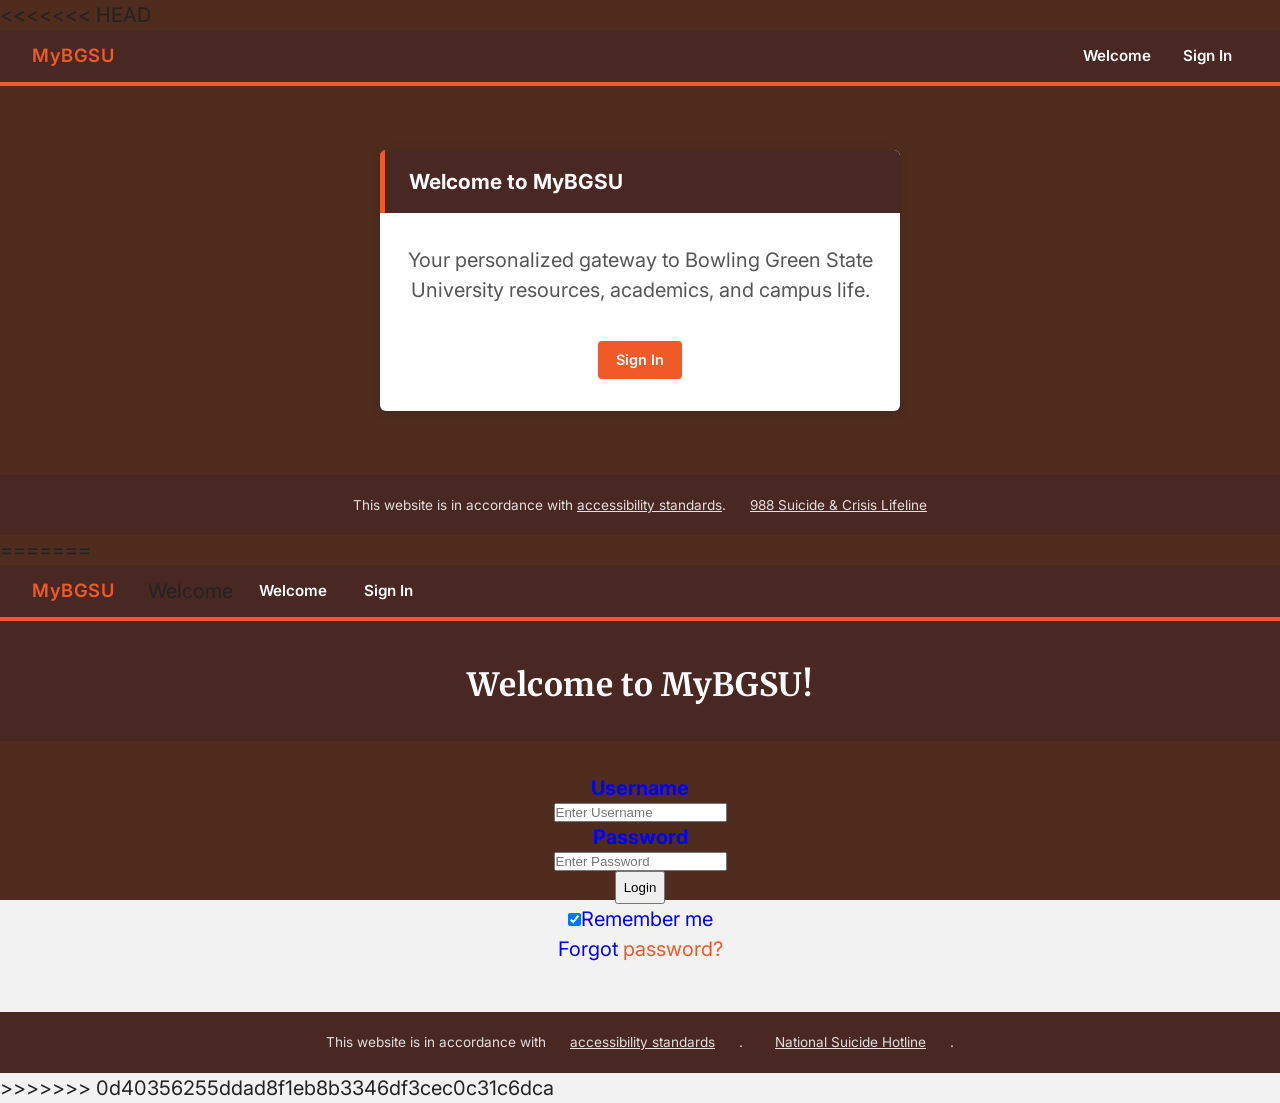
==== index.html @ 00a9b179 "Merge branch 'main' of https://github.com/NyomiNB/FalconHacks" ====
<!DOCTYPE html>
<html lang="en">
<head>
  <meta charset="utf-8">
<<<<<<< HEAD
  <meta name="viewport" content="width=device-width, initial-scale=1">
  <title>MyBGSU</title>
  <link href="style.css" rel="stylesheet" type="text/css" />
</head>
<body>

  <nav>
    <a href="index.html">MyBGSU</a>
    <span class="nav-spacer"></span>
    <a href="index.html">Welcome</a>
    <a href="https://login.bgsu.edu/">Sign In</a>
  </nav>

  <main>
    <div class="welcome-box">
      <div class="card-header">Welcome to MyBGSU</div>
      <div class="card-body">
        <p>Your personalized gateway to Bowling Green State University resources, academics, and campus life.</p>
        <a class="btn" href="https://login.bgsu.edu/">Sign In</a>
      </div>
    </div>
  </main>

  <footer>
    <span>This website is in accordance with <a href="mailto:access@bgsu.edu">accessibility standards</a>.</span>
    <span><a href="tel:988">988 Suicide &amp; Crisis Lifeline</a></span>
  </footer>

</body>
</html>
=======
  <meta name="viewport" content="width=device-width">
  <title>BGSU</title>
  <link href="CSS/universal.css" rel="stylesheet" type="text/css" />
  <link rel="preconnect" href="https://fonts.googleapis.com">
<link rel="preconnect" href="https://fonts.gstatic.com" crossorigin>
<link href="https://fonts.googleapis.com/css2?family=Merriweather:ital,opsz,wght@0,18..144,300..900;1,18..144,300..900&display=swap" rel="stylesheet">
</head>
  <body>
    <nav> <a href="index.html">MyBGSU</a> &nbsp; Welcome &nbsp; <a href="index.html">Welcome</a> &nbsp; <a href="https://login.bgsu.edu/">Sign In</a></nav>
    <header><h1 class ="center"> Welcome to MyBGSU! </h1></header>
    <main>

     </main>
  </body> 
 
  <form action="action_page.php" method="post">

  <div class="center">
    <b>Username</b>
    </div>
      <div class="center">

  <!--- <p> <label for="uname"><b>Username</b></label></p>-->
    <input type="text" placeholder="Enter Username" name="uname" required>
 <p></p>

  </div>
    <div class="center">
  <b>Password</b> 
    </div>

    <div class="center">
 
     <input type="password" placeholder="Enter Password" name="psw" required></p>
    </div>
       <div class="center">

    <button type="submit">Login</button>
 
   </div>
   <div class="center">

      <input type="checkbox" checked="checked" name="remember"> Remember me
    </label>
    </div>
  </div>

  <div class="center">
  <!--<button type="button" class="cancelbtn">Cancel</button>-->
    <span class="psw">Forgot <a href="#">password?</a></span>
  </div>
</form>
 <footer> 
This website is in accordance with <a href="mailto:access@bgsu.edu"> accessibility standards</a>.
<!--TODO: Add contrast toggle button--> 
 &nbsp <a href="mailto:access@bgsu.edu"> National Suicide Hotline</a>. 
<!--TODO: add javascript feature to check if user signed in = showLinks == true--> 
</footer> 
</html>
>>>>>>> 0d40356255ddad8f1eb8b3346df3cec0c31c6dca
---- style.css ----
/* =============================================
   BGSU-Themed Stylesheet — MyBGSU Portal
   Colors: Orange #F05A28 | Brown #492722
   ============================================= */

@import url('https://fonts.googleapis.com/css2?family=Open+Sans:wght@400;600;700&display=swap');

:root {
  --orange: #F05A28;
  --orange-dark: #C94420;
  --brown: #492722;
  --brown-light: #7A4E45;
  --bg: #F2F2F2;
  --white: #FFFFFF;
  --text: #222222;
  --border: #DDDDDD;
}

*, *::before, *::after {
  box-sizing: border-box;
  margin: 0;
  padding: 0;
}

html, body {
  height: 100%;
  font-family: 'Open Sans', Arial, sans-serif;
  background-color: var(--bg);
  color: var(--text);
  font-size: 16px;
  line-height: 1.5;
}

/* ── Navigation ──────────────────────────────── */
nav {
  background-color: var(--brown);
  padding: 0 2rem;
  display: flex;
  align-items: center;
  gap: 0;
  height: 56px;
  border-bottom: 4px solid var(--orange);
}

nav a {
  color: var(--white);
  text-decoration: none;
  font-weight: 600;
  font-size: 0.95rem;
  padding: 0 1rem;
  height: 100%;
  display: flex;
  align-items: center;
  transition: background-color 0.2s, color 0.2s;
}

nav a:first-child {
  font-size: 1.15rem;
  color: var(--orange);
  letter-spacing: 0.03em;
  padding-left: 0;
  margin-right: 0.5rem;
}

nav a:hover {
  background-color: var(--orange);
  color: var(--white);
}

nav .nav-spacer {
  flex: 1;
}

/* ── Page Header ─────────────────────────────── */
header {
  background-color: var(--brown);
  color: var(--white);
  padding: 2.5rem 2rem 2rem;
  text-align: center;
}

header h1 {
  font-size: 2rem;
  font-weight: 700;
  letter-spacing: 0.02em;
}

header p {
  margin-top: 0.5rem;
  opacity: 0.85;
  font-size: 1rem;
}

/* ── Main content wrapper ────────────────────── */
main {
  max-width: 1100px;
  margin: 2rem auto;
  padding: 0 1.5rem;
}

/* ── Card styles ─────────────────────────────── */
.card {
  background: var(--white);
  border-radius: 6px;
  box-shadow: 0 2px 8px rgba(0,0,0,0.10);
  overflow: hidden;
  display: flex;
  flex-direction: column;
}

.card-header {
  background-color: var(--brown);
  color: var(--white);
  padding: 0.85rem 1.25rem;
  font-size: 1.1rem;
  font-weight: 700;
  border-left: 5px solid var(--orange);
}

.card-body {
  padding: 1.25rem;
  flex: 1;
}

.card-body ul {
  padding-left: 1.25rem;
  margin: 0.5rem 0;
}

.card-body ul li {
  margin-bottom: 0.3rem;
}

.card-body p {
  margin-bottom: 0.6rem;
}

/* ── Links ───────────────────────────────────── */
a {
  color: var(--orange);
  text-decoration: none;
}

a:hover {
  color: var(--orange-dark);
  text-decoration: underline;
}

/* ── Button-style links ──────────────────────── */
.btn {
  display: inline-block;
  background-color: var(--orange);
  color: var(--white) !important;
  padding: 0.5rem 1.1rem;
  border-radius: 4px;
  font-weight: 600;
  font-size: 0.9rem;
  margin-top: 0.75rem;
  text-decoration: none !important;
  transition: background-color 0.2s;
}

.btn:hover {
  background-color: var(--orange-dark);
}

/* ── Card link list (Student Center) ─────────── */
.link-list {
  list-style: none;
  padding: 0;
  margin: 0;
}

.link-list li {
  border-bottom: 1px solid var(--border);
}

.link-list li:last-child {
  border-bottom: none;
}

.link-list li a {
  display: block;
  padding: 0.6rem 0.25rem;
  font-size: 0.95rem;
  font-weight: 600;
}

.link-list li a::before {
  content: '›  ';
  color: var(--orange);
}

/* ── Footer ──────────────────────────────────── */
footer {
  background-color: var(--brown);
  color: rgba(255,255,255,0.85);
  text-align: center;
  padding: 1.25rem 2rem;
  margin-top: 3rem;
  font-size: 0.85rem;
  display: flex;
  flex-wrap: wrap;
  justify-content: center;
  gap: 0.5rem 1.5rem;
}

footer a {
  color: rgba(255,255,255,0.85);
  text-decoration: underline;
}

footer a:hover {
  color: var(--orange);
}

/* ── Welcome / login page ────────────────────── */
.welcome-box {
  max-width: 520px;
  margin: 4rem auto;
  background: var(--white);
  border-radius: 6px;
  box-shadow: 0 2px 12px rgba(0,0,0,0.12);
  overflow: hidden;
}

.welcome-box .card-header {
  font-size: 1.3rem;
  padding: 1rem 1.5rem;
}

.welcome-box .card-body {
  padding: 2rem 1.5rem;
  text-align: center;
}

.welcome-box p {
  color: #555;
  margin-bottom: 1.5rem;
}
---- CSS/universal.css ----
html {
  height: 100%;
  width: 100%;
  font: fontREG
}

.center {
      display: flex;
  justify-content: center;
  align-items: center;

}
h1{
font-family: merriweather;
}
form{
  color: blue;
}
@font-face {
  font-family: merriweather;
  src: url(../fonts/Merriweather-VariableFont_opsz,wdth,wght.ttf)
}
  @font-face{
  font-family: Inter;
  src: url(../fonts/Inter-VariableFont_opsz,wght.ttf)
}
body {
   font-family: Inter;
  font-size: 20px;
  background-color: #4F2C1D;
}
button{
  padding: 7px;
  border-radius: .25;
}
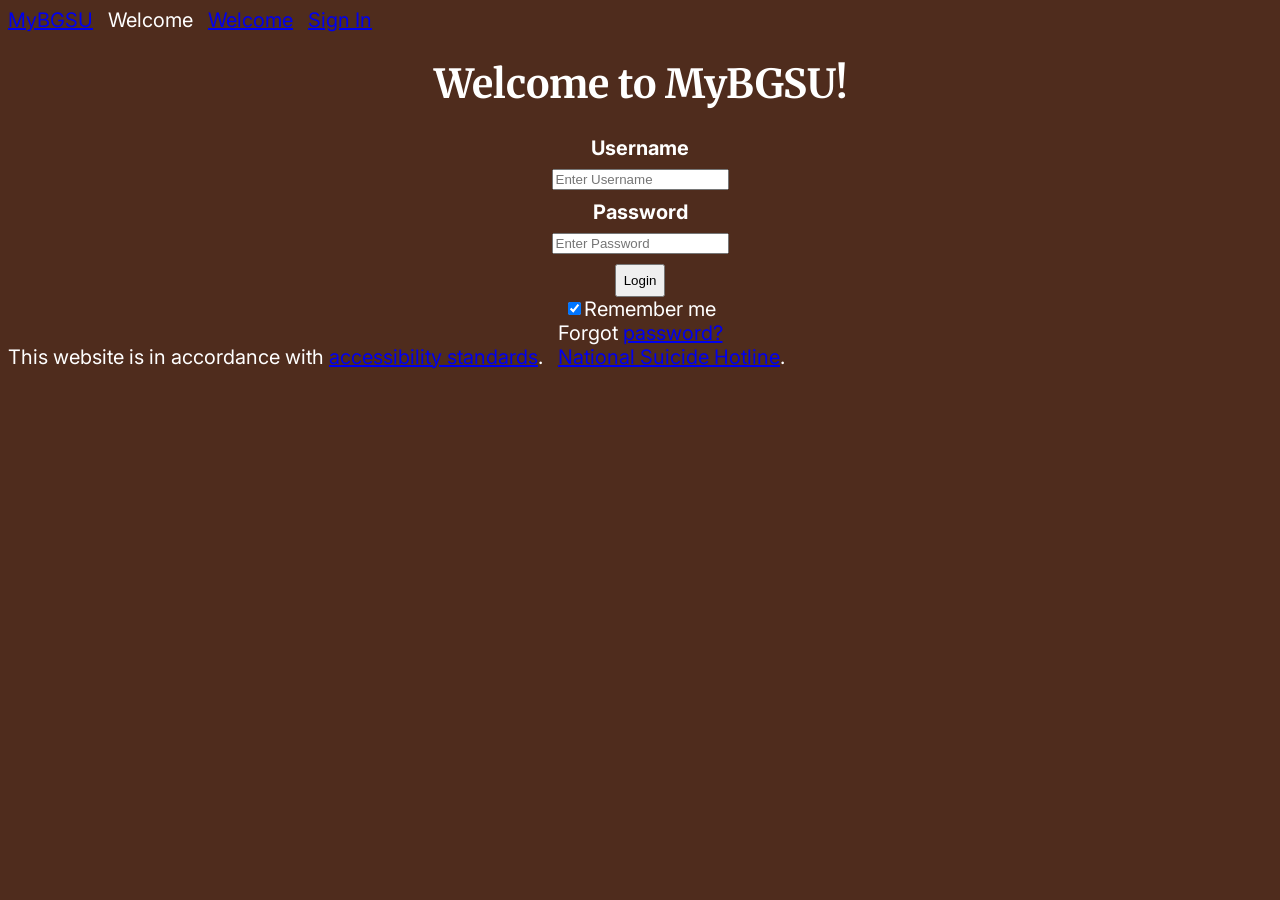
==== commit dc5f7203: "s" ====
--- a/index.html
+++ b/index.html
@@ -1,39 +1,8 @@
 <!DOCTYPE html>
-<html lang="en">
+<html>
+
 <head>
   <meta charset="utf-8">
-<<<<<<< HEAD
-  <meta name="viewport" content="width=device-width, initial-scale=1">
-  <title>MyBGSU</title>
-  <link href="style.css" rel="stylesheet" type="text/css" />
-</head>
-<body>
-
-  <nav>
-    <a href="index.html">MyBGSU</a>
-    <span class="nav-spacer"></span>
-    <a href="index.html">Welcome</a>
-    <a href="https://login.bgsu.edu/">Sign In</a>
-  </nav>
-
-  <main>
-    <div class="welcome-box">
-      <div class="card-header">Welcome to MyBGSU</div>
-      <div class="card-body">
-        <p>Your personalized gateway to Bowling Green State University resources, academics, and campus life.</p>
-        <a class="btn" href="https://login.bgsu.edu/">Sign In</a>
-      </div>
-    </div>
-  </main>
-
-  <footer>
-    <span>This website is in accordance with <a href="mailto:access@bgsu.edu">accessibility standards</a>.</span>
-    <span><a href="tel:988">988 Suicide &amp; Crisis Lifeline</a></span>
-  </footer>
-
-</body>
-</html>
-=======
   <meta name="viewport" content="width=device-width">
   <title>BGSU</title>
   <link href="CSS/universal.css" rel="stylesheet" type="text/css" />
@@ -49,7 +18,7 @@
      </main>
   </body> 
  
-  <form action="action_page.php" method="post">
+  <form action="home.html" method="post">
 
   <div class="center">
     <b>Username</b>
@@ -92,5 +61,4 @@
  &nbsp <a href="mailto:access@bgsu.edu"> National Suicide Hotline</a>. 
 <!--TODO: add javascript feature to check if user signed in = showLinks == true--> 
 </footer> 
-</html>
->>>>>>> 0d40356255ddad8f1eb8b3346df3cec0c31c6dca
+</html>
--- a/CSS/universal.css
+++ b/CSS/universal.css
@@ -13,9 +13,7 @@
 h1{
 font-family: merriweather;
 }
-form{
-  color: blue;
-}
+ 
 @font-face {
   font-family: merriweather;
   src: url(../fonts/Merriweather-VariableFont_opsz,wdth,wght.ttf)
@@ -27,6 +25,7 @@
 body {
    font-family: Inter;
   font-size: 20px;
+  color: white;
   background-color: #4F2C1D;
 }
 button{
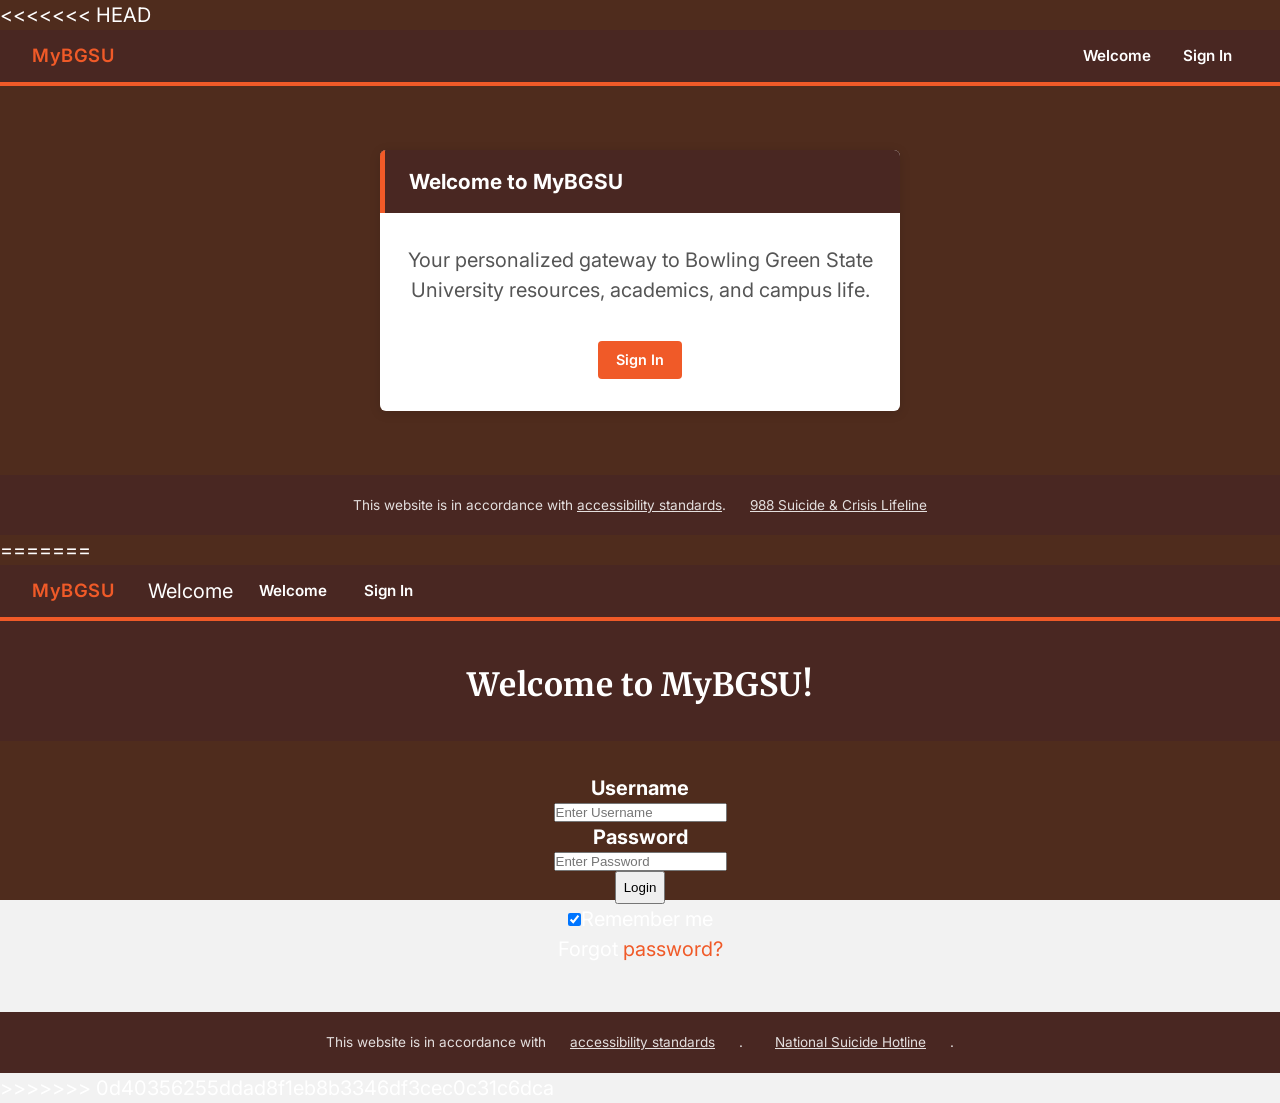
==== commit 056ffd22: "Merge branch 'main' of https://github.com/NyomiNB/FalconHacks" ====
--- a/index.html
+++ b/index.html
@@ -1,8 +1,39 @@
 <!DOCTYPE html>
-<html>
-
+<html lang="en">
 <head>
   <meta charset="utf-8">
+<<<<<<< HEAD
+  <meta name="viewport" content="width=device-width, initial-scale=1">
+  <title>MyBGSU</title>
+  <link href="style.css" rel="stylesheet" type="text/css" />
+</head>
+<body>
+
+  <nav>
+    <a href="index.html">MyBGSU</a>
+    <span class="nav-spacer"></span>
+    <a href="index.html">Welcome</a>
+    <a href="https://login.bgsu.edu/">Sign In</a>
+  </nav>
+
+  <main>
+    <div class="welcome-box">
+      <div class="card-header">Welcome to MyBGSU</div>
+      <div class="card-body">
+        <p>Your personalized gateway to Bowling Green State University resources, academics, and campus life.</p>
+        <a class="btn" href="https://login.bgsu.edu/">Sign In</a>
+      </div>
+    </div>
+  </main>
+
+  <footer>
+    <span>This website is in accordance with <a href="mailto:access@bgsu.edu">accessibility standards</a>.</span>
+    <span><a href="tel:988">988 Suicide &amp; Crisis Lifeline</a></span>
+  </footer>
+
+</body>
+</html>
+=======
   <meta name="viewport" content="width=device-width">
   <title>BGSU</title>
   <link href="CSS/universal.css" rel="stylesheet" type="text/css" />
@@ -61,4 +92,5 @@
  &nbsp <a href="mailto:access@bgsu.edu"> National Suicide Hotline</a>. 
 <!--TODO: add javascript feature to check if user signed in = showLinks == true--> 
 </footer> 
-</html>+</html>
+>>>>>>> 0d40356255ddad8f1eb8b3346df3cec0c31c6dca
--- a/style.css
+++ b/style.css
@@ -0,0 +1,240 @@
+/* =============================================
+   BGSU-Themed Stylesheet — MyBGSU Portal
+   Colors: Orange #F05A28 | Brown #492722
+   ============================================= */
+
+@import url('https://fonts.googleapis.com/css2?family=Open+Sans:wght@400;600;700&display=swap');
+
+:root {
+  --orange: #F05A28;
+  --orange-dark: #C94420;
+  --brown: #492722;
+  --brown-light: #7A4E45;
+  --bg: #F2F2F2;
+  --white: #FFFFFF;
+  --text: #222222;
+  --border: #DDDDDD;
+}
+
+*, *::before, *::after {
+  box-sizing: border-box;
+  margin: 0;
+  padding: 0;
+}
+
+html, body {
+  height: 100%;
+  font-family: 'Open Sans', Arial, sans-serif;
+  background-color: var(--bg);
+  color: var(--text);
+  font-size: 16px;
+  line-height: 1.5;
+}
+
+/* ── Navigation ──────────────────────────────── */
+nav {
+  background-color: var(--brown);
+  padding: 0 2rem;
+  display: flex;
+  align-items: center;
+  gap: 0;
+  height: 56px;
+  border-bottom: 4px solid var(--orange);
+}
+
+nav a {
+  color: var(--white);
+  text-decoration: none;
+  font-weight: 600;
+  font-size: 0.95rem;
+  padding: 0 1rem;
+  height: 100%;
+  display: flex;
+  align-items: center;
+  transition: background-color 0.2s, color 0.2s;
+}
+
+nav a:first-child {
+  font-size: 1.15rem;
+  color: var(--orange);
+  letter-spacing: 0.03em;
+  padding-left: 0;
+  margin-right: 0.5rem;
+}
+
+nav a:hover {
+  background-color: var(--orange);
+  color: var(--white);
+}
+
+nav .nav-spacer {
+  flex: 1;
+}
+
+/* ── Page Header ─────────────────────────────── */
+header {
+  background-color: var(--brown);
+  color: var(--white);
+  padding: 2.5rem 2rem 2rem;
+  text-align: center;
+}
+
+header h1 {
+  font-size: 2rem;
+  font-weight: 700;
+  letter-spacing: 0.02em;
+}
+
+header p {
+  margin-top: 0.5rem;
+  opacity: 0.85;
+  font-size: 1rem;
+}
+
+/* ── Main content wrapper ────────────────────── */
+main {
+  max-width: 1100px;
+  margin: 2rem auto;
+  padding: 0 1.5rem;
+}
+
+/* ── Card styles ─────────────────────────────── */
+.card {
+  background: var(--white);
+  border-radius: 6px;
+  box-shadow: 0 2px 8px rgba(0,0,0,0.10);
+  overflow: hidden;
+  display: flex;
+  flex-direction: column;
+}
+
+.card-header {
+  background-color: var(--brown);
+  color: var(--white);
+  padding: 0.85rem 1.25rem;
+  font-size: 1.1rem;
+  font-weight: 700;
+  border-left: 5px solid var(--orange);
+}
+
+.card-body {
+  padding: 1.25rem;
+  flex: 1;
+}
+
+.card-body ul {
+  padding-left: 1.25rem;
+  margin: 0.5rem 0;
+}
+
+.card-body ul li {
+  margin-bottom: 0.3rem;
+}
+
+.card-body p {
+  margin-bottom: 0.6rem;
+}
+
+/* ── Links ───────────────────────────────────── */
+a {
+  color: var(--orange);
+  text-decoration: none;
+}
+
+a:hover {
+  color: var(--orange-dark);
+  text-decoration: underline;
+}
+
+/* ── Button-style links ──────────────────────── */
+.btn {
+  display: inline-block;
+  background-color: var(--orange);
+  color: var(--white) !important;
+  padding: 0.5rem 1.1rem;
+  border-radius: 4px;
+  font-weight: 600;
+  font-size: 0.9rem;
+  margin-top: 0.75rem;
+  text-decoration: none !important;
+  transition: background-color 0.2s;
+}
+
+.btn:hover {
+  background-color: var(--orange-dark);
+}
+
+/* ── Card link list (Student Center) ─────────── */
+.link-list {
+  list-style: none;
+  padding: 0;
+  margin: 0;
+}
+
+.link-list li {
+  border-bottom: 1px solid var(--border);
+}
+
+.link-list li:last-child {
+  border-bottom: none;
+}
+
+.link-list li a {
+  display: block;
+  padding: 0.6rem 0.25rem;
+  font-size: 0.95rem;
+  font-weight: 600;
+}
+
+.link-list li a::before {
+  content: '›  ';
+  color: var(--orange);
+}
+
+/* ── Footer ──────────────────────────────────── */
+footer {
+  background-color: var(--brown);
+  color: rgba(255,255,255,0.85);
+  text-align: center;
+  padding: 1.25rem 2rem;
+  margin-top: 3rem;
+  font-size: 0.85rem;
+  display: flex;
+  flex-wrap: wrap;
+  justify-content: center;
+  gap: 0.5rem 1.5rem;
+}
+
+footer a {
+  color: rgba(255,255,255,0.85);
+  text-decoration: underline;
+}
+
+footer a:hover {
+  color: var(--orange);
+}
+
+/* ── Welcome / login page ────────────────────── */
+.welcome-box {
+  max-width: 520px;
+  margin: 4rem auto;
+  background: var(--white);
+  border-radius: 6px;
+  box-shadow: 0 2px 12px rgba(0,0,0,0.12);
+  overflow: hidden;
+}
+
+.welcome-box .card-header {
+  font-size: 1.3rem;
+  padding: 1rem 1.5rem;
+}
+
+.welcome-box .card-body {
+  padding: 2rem 1.5rem;
+  text-align: center;
+}
+
+.welcome-box p {
+  color: #555;
+  margin-bottom: 1.5rem;
+}
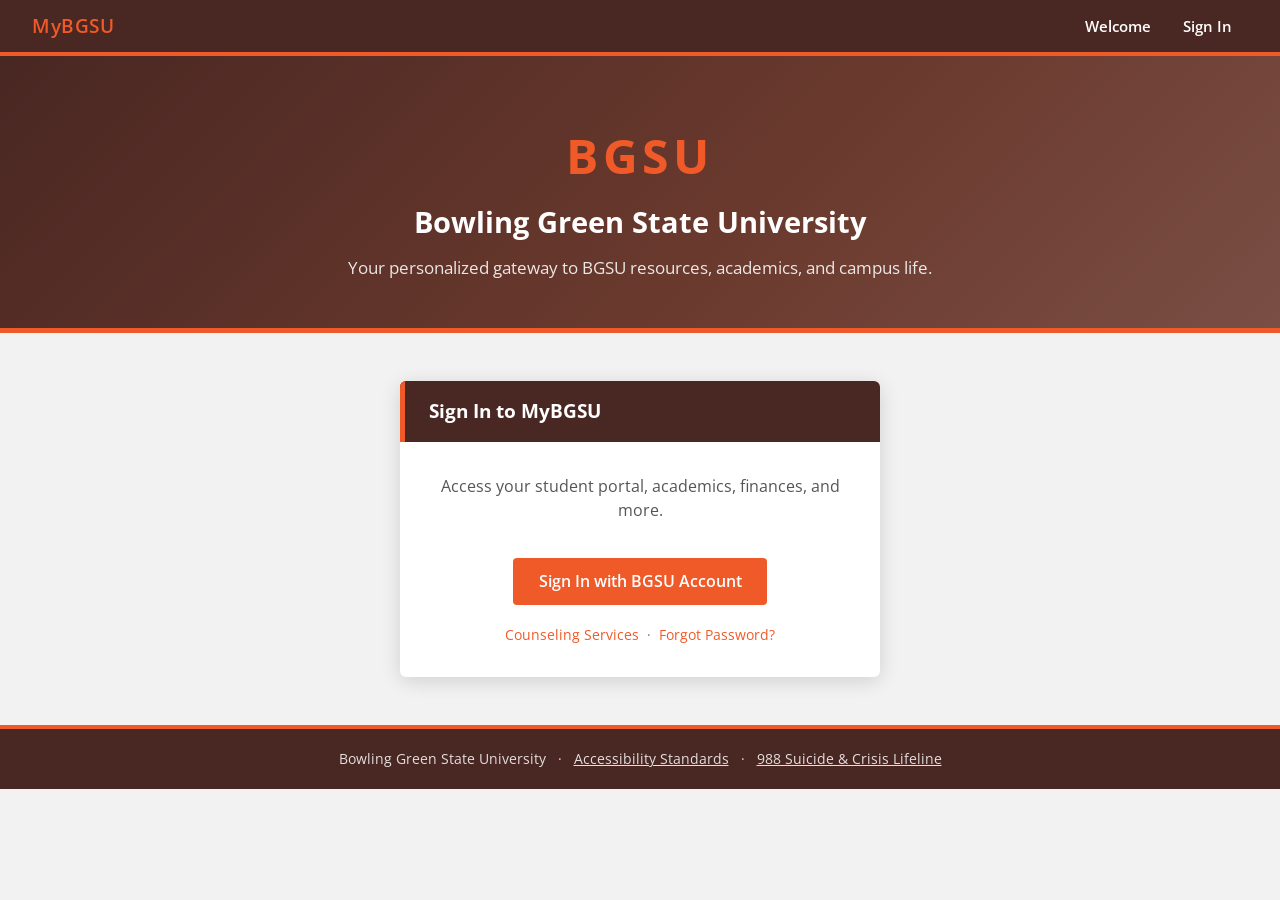
==== commit dff9a697: "claude changes" ====
--- a/index.html
+++ b/index.html
@@ -2,95 +2,51 @@
 <html lang="en">
 <head>
   <meta charset="utf-8">
-<<<<<<< HEAD
   <meta name="viewport" content="width=device-width, initial-scale=1">
-  <title>MyBGSU</title>
+  <title>MyBGSU — Sign In</title>
   <link href="style.css" rel="stylesheet" type="text/css" />
 </head>
 <body>
 
   <nav>
-    <a href="index.html">MyBGSU</a>
+    <a href="index.html" class="nav-brand">MyBGSU</a>
     <span class="nav-spacer"></span>
     <a href="index.html">Welcome</a>
     <a href="https://login.bgsu.edu/">Sign In</a>
   </nav>
 
+  <div class="hero">
+    <div class="hero-content">
+      <div class="hero-logo">BGSU</div>
+      <h1>Bowling Green State University</h1>
+      <p>Your personalized gateway to BGSU resources, academics, and campus life.</p>
+    </div>
+  </div>
+
   <main>
     <div class="welcome-box">
-      <div class="card-header">Welcome to MyBGSU</div>
+      <div class="card-header">Sign In to MyBGSU</div>
       <div class="card-body">
-        <p>Your personalized gateway to Bowling Green State University resources, academics, and campus life.</p>
-        <a class="btn" href="https://login.bgsu.edu/">Sign In</a>
+        <p>Access your student portal, academics, finances, and more.</p>
+        <a class="btn btn-lg" href="home.html">Sign In with BGSU Account</a>
+        <div class="welcome-links">
+          <a href="https://caps.bgsu.edu/">Counseling Services</a>
+          <span>·</span>
+          <a href="https://www.bgsu.edu/its/accounts-and-passwords.html">Forgot Password?</a>
+        </div>
       </div>
     </div>
   </main>
 
   <footer>
-    <span>This website is in accordance with <a href="mailto:access@bgsu.edu">accessibility standards</a>.</span>
-    <span><a href="tel:988">988 Suicide &amp; Crisis Lifeline</a></span>
+    <div class="footer-inner">
+      <span>Bowling Green State University</span>
+      <span>·</span>
+      <span><a href="mailto:access@bgsu.edu">Accessibility Standards</a></span>
+      <span>·</span>
+      <span><a href="tel:988">988 Suicide &amp; Crisis Lifeline</a></span>
+    </div>
   </footer>
 
 </body>
 </html>
-=======
-  <meta name="viewport" content="width=device-width">
-  <title>BGSU</title>
-  <link href="CSS/universal.css" rel="stylesheet" type="text/css" />
-  <link rel="preconnect" href="https://fonts.googleapis.com">
-<link rel="preconnect" href="https://fonts.gstatic.com" crossorigin>
-<link href="https://fonts.googleapis.com/css2?family=Merriweather:ital,opsz,wght@0,18..144,300..900;1,18..144,300..900&display=swap" rel="stylesheet">
-</head>
-  <body>
-    <nav> <a href="index.html">MyBGSU</a> &nbsp; Welcome &nbsp; <a href="index.html">Welcome</a> &nbsp; <a href="https://login.bgsu.edu/">Sign In</a></nav>
-    <header><h1 class ="center"> Welcome to MyBGSU! </h1></header>
-    <main>
-
-     </main>
-  </body> 
- 
-  <form action="home.html" method="post">
-
-  <div class="center">
-    <b>Username</b>
-    </div>
-      <div class="center">
-
-  <!--- <p> <label for="uname"><b>Username</b></label></p>-->
-    <input type="text" placeholder="Enter Username" name="uname" required>
- <p></p>
-
-  </div>
-    <div class="center">
-  <b>Password</b> 
-    </div>
-
-    <div class="center">
- 
-     <input type="password" placeholder="Enter Password" name="psw" required></p>
-    </div>
-       <div class="center">
-
-    <button type="submit">Login</button>
- 
-   </div>
-   <div class="center">
-
-      <input type="checkbox" checked="checked" name="remember"> Remember me
-    </label>
-    </div>
-  </div>
-
-  <div class="center">
-  <!--<button type="button" class="cancelbtn">Cancel</button>-->
-    <span class="psw">Forgot <a href="#">password?</a></span>
-  </div>
-</form>
- <footer> 
-This website is in accordance with <a href="mailto:access@bgsu.edu"> accessibility standards</a>.
-<!--TODO: Add contrast toggle button--> 
- &nbsp <a href="mailto:access@bgsu.edu"> National Suicide Hotline</a>. 
-<!--TODO: add javascript feature to check if user signed in = showLinks == true--> 
-</footer> 
-</html>
->>>>>>> 0d40356255ddad8f1eb8b3346df3cec0c31c6dca
--- a/style.css
+++ b/style.css
@@ -89,6 +89,41 @@
   margin-top: 0.5rem;
   opacity: 0.85;
   font-size: 1rem;
+}
+
+/* ── Hero banner (index page) ────────────────── */
+.hero {
+  background: linear-gradient(135deg, var(--brown) 0%, #6b3a2e 60%, var(--brown-light) 100%);
+  color: var(--white);
+  text-align: center;
+  padding: 4rem 2rem 3rem;
+  border-bottom: 5px solid var(--orange);
+}
+
+.hero-logo {
+  font-size: 3rem;
+  font-weight: 700;
+  color: var(--orange);
+  letter-spacing: 0.1em;
+  margin-bottom: 0.5rem;
+}
+
+.hero-content h1 {
+  font-size: 1.8rem;
+  font-weight: 700;
+  margin-bottom: 0.75rem;
+}
+
+.hero-content p {
+  font-size: 1.05rem;
+  opacity: 0.88;
+}
+
+/* ── Card grid layout ────────────────────────── */
+.card-layout {
+  display: grid;
+  grid-template-columns: repeat(auto-fill, minmax(300px, 1fr));
+  gap: 1.5rem;
 }
 
 /* ── Main content wrapper ────────────────────── */
@@ -162,6 +197,12 @@
 
 .btn:hover {
   background-color: var(--orange-dark);
+  text-decoration: none !important;
+}
+
+.btn-lg {
+  font-size: 1rem;
+  padding: 0.7rem 1.6rem;
 }
 
 /* ── Card link list (Student Center) ─────────── */
@@ -199,10 +240,14 @@
   padding: 1.25rem 2rem;
   margin-top: 3rem;
   font-size: 0.85rem;
+  border-top: 4px solid var(--orange);
+}
+
+.footer-inner {
   display: flex;
   flex-wrap: wrap;
   justify-content: center;
-  gap: 0.5rem 1.5rem;
+  gap: 0.4rem 0.75rem;
 }
 
 footer a {
@@ -216,16 +261,16 @@
 
 /* ── Welcome / login page ────────────────────── */
 .welcome-box {
-  max-width: 520px;
-  margin: 4rem auto;
+  max-width: 480px;
+  margin: 3rem auto;
   background: var(--white);
   border-radius: 6px;
-  box-shadow: 0 2px 12px rgba(0,0,0,0.12);
+  box-shadow: 0 4px 20px rgba(0,0,0,0.14);
   overflow: hidden;
 }
 
 .welcome-box .card-header {
-  font-size: 1.3rem;
+  font-size: 1.2rem;
   padding: 1rem 1.5rem;
 }
 
@@ -238,3 +283,21 @@
   color: #555;
   margin-bottom: 1.5rem;
 }
+
+.welcome-links {
+  margin-top: 1.25rem;
+  font-size: 0.85rem;
+  color: #777;
+  display: flex;
+  justify-content: center;
+  gap: 0.5rem;
+}
+
+/* ── Nav brand ───────────────────────────────── */
+.nav-brand {
+  font-size: 1.2rem !important;
+  color: var(--orange) !important;
+  letter-spacing: 0.04em;
+  padding-left: 0 !important;
+  margin-right: 0.5rem;
+}
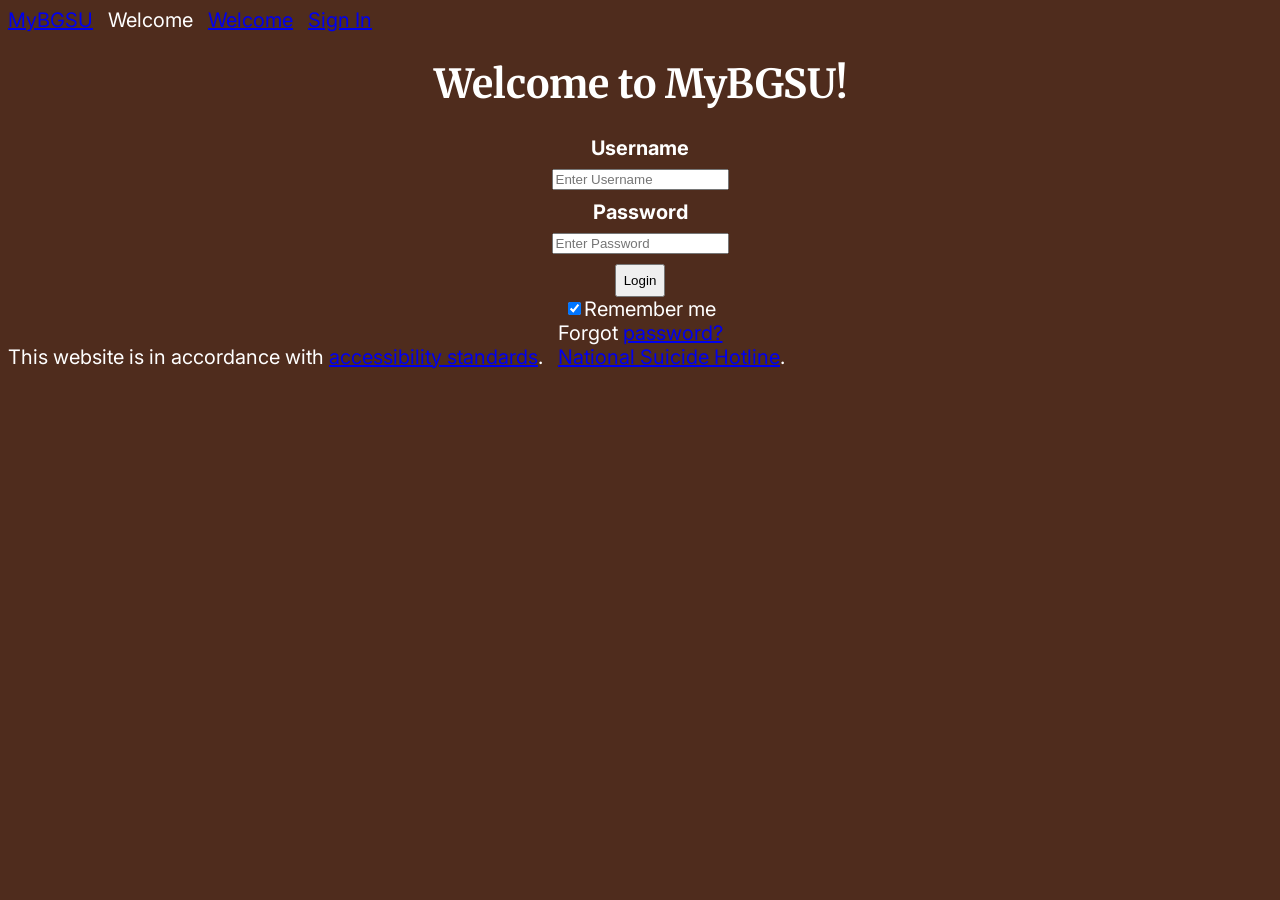
==== commit 24477370: "link chnages" ====
--- a/index.html
+++ b/index.html
@@ -2,51 +2,62 @@
 <html lang="en">
 <head>
   <meta charset="utf-8">
-  <meta name="viewport" content="width=device-width, initial-scale=1">
-  <title>MyBGSU — Sign In</title>
-  <link href="style.css" rel="stylesheet" type="text/css" />
+  <meta name="viewport" content="width=device-width">
+  <title>BGSU</title>
+  <link href="CSS/universal.css" rel="stylesheet" type="text/css" />
+  <link rel="preconnect" href="https://fonts.googleapis.com">
+<link rel="preconnect" href="https://fonts.gstatic.com" crossorigin>
+<link href="https://fonts.googleapis.com/css2?family=Merriweather:ital,opsz,wght@0,18..144,300..900;1,18..144,300..900&display=swap" rel="stylesheet">
 </head>
-<body>
+  <body>
+    <nav> <a href="index.html">MyBGSU</a> &nbsp; Welcome &nbsp; <a href="index.html">Welcome</a> &nbsp; <a href="https://login.bgsu.edu/">Sign In</a></nav>
+    <header><h1 class ="center"> Welcome to MyBGSU! </h1></header>
+    <main>
 
-  <nav>
-    <a href="index.html" class="nav-brand">MyBGSU</a>
-    <span class="nav-spacer"></span>
-    <a href="index.html">Welcome</a>
-    <a href="https://login.bgsu.edu/">Sign In</a>
-  </nav>
+     </main>
+  </body> 
+ 
+  <form action="home.html" method="post">
 
-  <div class="hero">
-    <div class="hero-content">
-      <div class="hero-logo">BGSU</div>
-      <h1>Bowling Green State University</h1>
-      <p>Your personalized gateway to BGSU resources, academics, and campus life.</p>
+  <div class="center">
+    <b>Username</b>
+    </div>
+      <div class="center">
+
+  <!--- <p> <label for="uname"><b>Username</b></label></p>-->
+    <input type="text" placeholder="Enter Username" name="uname" required>
+ <p></p>
+
+  </div>
+    <div class="center">
+  <b>Password</b> 
+    </div>
+
+    <div class="center">
+ 
+     <input type="password" placeholder="Enter Password" name="psw" required></p>
+    </div>
+       <div class="center">
+
+    <button type="submit">Login</button>
+ 
+   </div>
+   <div class="center">
+
+      <input type="checkbox" checked="checked" name="remember"> Remember me
+    </label>
     </div>
   </div>
 
-  <main>
-    <div class="welcome-box">
-      <div class="card-header">Sign In to MyBGSU</div>
-      <div class="card-body">
-        <p>Access your student portal, academics, finances, and more.</p>
-        <a class="btn btn-lg" href="home.html">Sign In with BGSU Account</a>
-        <div class="welcome-links">
-          <a href="https://caps.bgsu.edu/">Counseling Services</a>
-          <span>·</span>
-          <a href="https://www.bgsu.edu/its/accounts-and-passwords.html">Forgot Password?</a>
-        </div>
-      </div>
-    </div>
-  </main>
-
-  <footer>
-    <div class="footer-inner">
-      <span>Bowling Green State University</span>
-      <span>·</span>
-      <span><a href="mailto:access@bgsu.edu">Accessibility Standards</a></span>
-      <span>·</span>
-      <span><a href="tel:988">988 Suicide &amp; Crisis Lifeline</a></span>
-    </div>
-  </footer>
-
-</body>
+  <div class="center">
+  <!--<button type="button" class="cancelbtn">Cancel</button>-->
+    <span class="psw">Forgot <a href="#">password?</a></span>
+  </div>
+</form>
+ <footer> 
+This website is in accordance with <a href="mailto:access@bgsu.edu"> accessibility standards</a>.
+<!--TODO: Add contrast toggle button--> 
+ &nbsp <a href="mailto:access@bgsu.edu"> National Suicide Hotline</a>. 
+<!--TODO: add javascript feature to check if user signed in = showLinks == true--> 
+</footer> 
 </html>
--- a/CSS/universal.css
+++ b/CSS/universal.css
@@ -0,0 +1,34 @@
+html {
+  height: 100%;
+  width: 100%;
+  font: fontREG
+}
+
+.center {
+      display: flex;
+  justify-content: center;
+  align-items: center;
+
+}
+h1{
+font-family: merriweather;
+}
+ 
+@font-face {
+  font-family: merriweather;
+  src: url(../fonts/Merriweather-VariableFont_opsz,wdth,wght.ttf)
+}
+  @font-face{
+  font-family: Inter;
+  src: url(../fonts/Inter-VariableFont_opsz,wght.ttf)
+}
+body {
+   font-family: Inter;
+  font-size: 20px;
+  color: white;
+  background-color: #4F2C1D;
+}
+button{
+  padding: 7px;
+  border-radius: .25;
+}
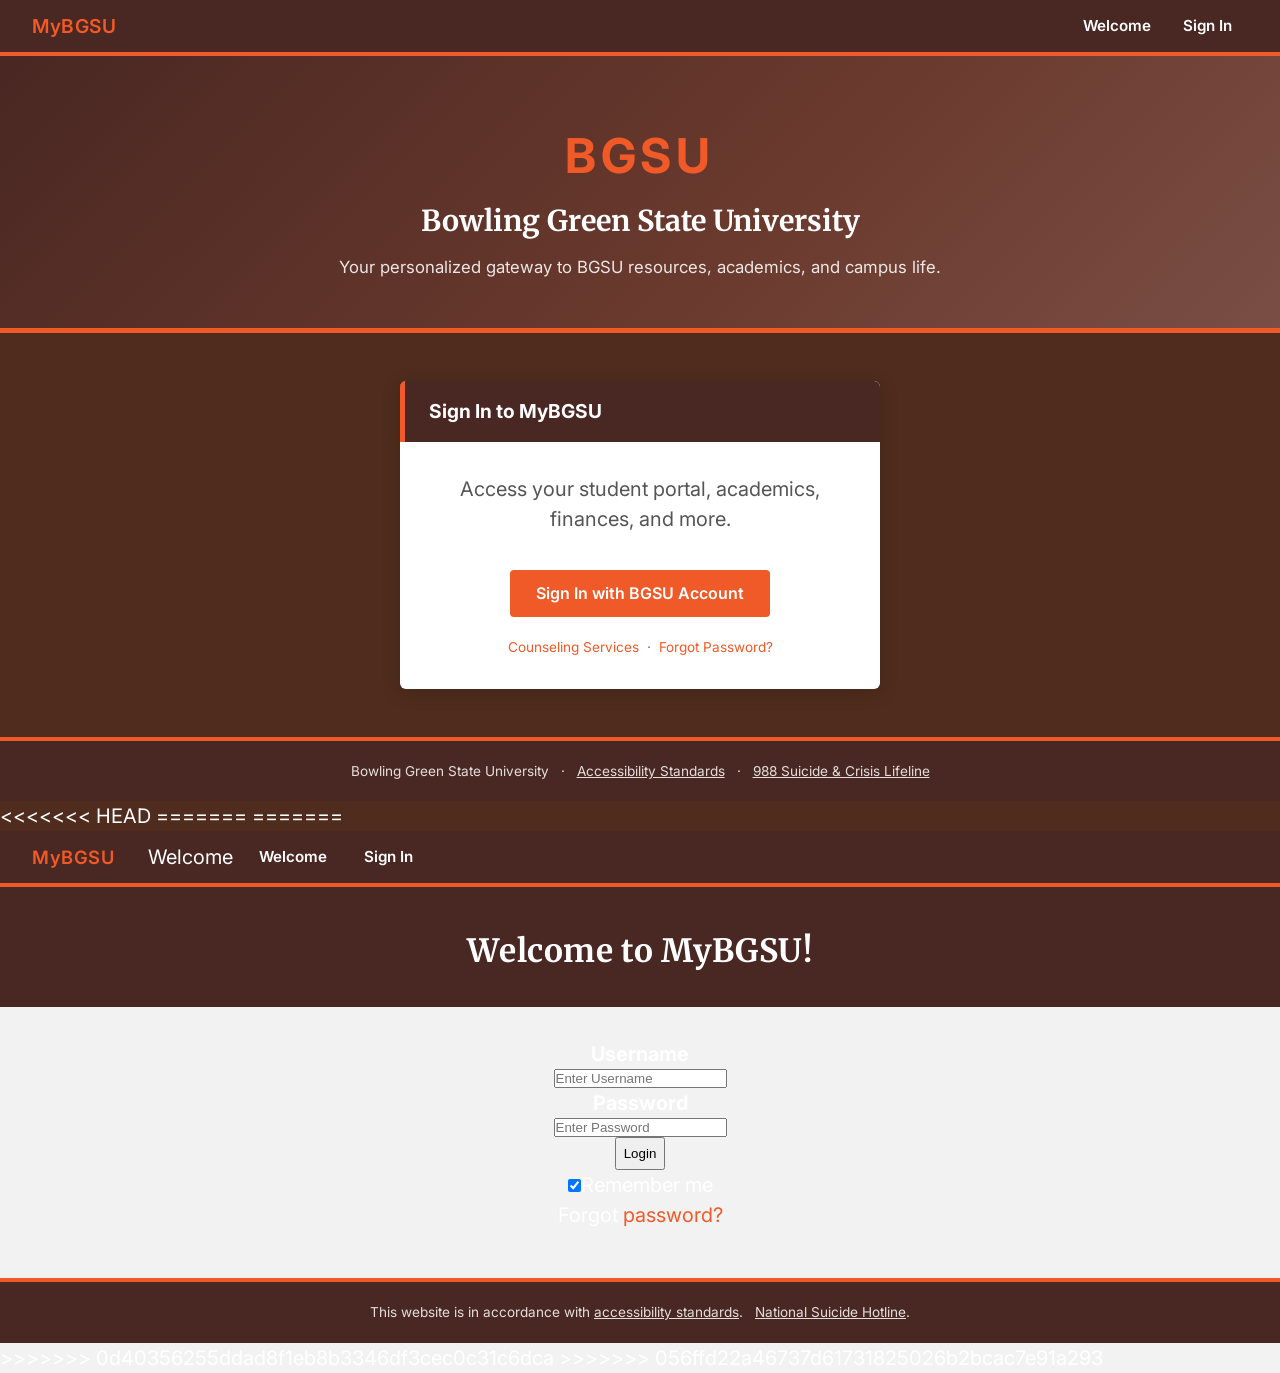
==== commit 86bf8cfb: "Merge branch 'main' of https://github.com/NyomiNB/FalconHacks" ====
--- a/index.html
+++ b/index.html
@@ -2,6 +2,57 @@
 <html lang="en">
 <head>
   <meta charset="utf-8">
+  <meta name="viewport" content="width=device-width, initial-scale=1">
+  <title>MyBGSU — Sign In</title>
+  <link href="style.css" rel="stylesheet" type="text/css" />
+</head>
+<body>
+
+  <nav>
+    <a href="index.html" class="nav-brand">MyBGSU</a>
+    <span class="nav-spacer"></span>
+    <a href="index.html">Welcome</a>
+    <a href="https://login.bgsu.edu/">Sign In</a>
+  </nav>
+
+  <div class="hero">
+    <div class="hero-content">
+      <div class="hero-logo">BGSU</div>
+      <h1>Bowling Green State University</h1>
+      <p>Your personalized gateway to BGSU resources, academics, and campus life.</p>
+    </div>
+  </div>
+
+  <main>
+    <div class="welcome-box">
+      <div class="card-header">Sign In to MyBGSU</div>
+      <div class="card-body">
+        <p>Access your student portal, academics, finances, and more.</p>
+        <a class="btn btn-lg" href="home.html">Sign In with BGSU Account</a>
+        <div class="welcome-links">
+          <a href="https://caps.bgsu.edu/">Counseling Services</a>
+          <span>·</span>
+          <a href="https://www.bgsu.edu/its/accounts-and-passwords.html">Forgot Password?</a>
+        </div>
+      </div>
+    </div>
+  </main>
+
+  <footer>
+    <div class="footer-inner">
+      <span>Bowling Green State University</span>
+      <span>·</span>
+      <span><a href="mailto:access@bgsu.edu">Accessibility Standards</a></span>
+      <span>·</span>
+      <span><a href="tel:988">988 Suicide &amp; Crisis Lifeline</a></span>
+    </div>
+  </footer>
+
+</body>
+</html>
+<<<<<<< HEAD
+=======
+=======
   <meta name="viewport" content="width=device-width">
   <title>BGSU</title>
   <link href="CSS/universal.css" rel="stylesheet" type="text/css" />
@@ -61,3 +112,5 @@
 <!--TODO: add javascript feature to check if user signed in = showLinks == true--> 
 </footer> 
 </html>
+>>>>>>> 0d40356255ddad8f1eb8b3346df3cec0c31c6dca
+>>>>>>> 056ffd22a46737d61731825026b2bcac7e91a293
--- a/style.css
+++ b/style.css
@@ -0,0 +1,303 @@
+/* =============================================
+   BGSU-Themed Stylesheet — MyBGSU Portal
+   Colors: Orange #F05A28 | Brown #492722
+   ============================================= */
+
+@import url('https://fonts.googleapis.com/css2?family=Open+Sans:wght@400;600;700&display=swap');
+
+:root {
+  --orange: #F05A28;
+  --orange-dark: #C94420;
+  --brown: #492722;
+  --brown-light: #7A4E45;
+  --bg: #F2F2F2;
+  --white: #FFFFFF;
+  --text: #222222;
+  --border: #DDDDDD;
+}
+
+*, *::before, *::after {
+  box-sizing: border-box;
+  margin: 0;
+  padding: 0;
+}
+
+html, body {
+  height: 100%;
+  font-family: 'Open Sans', Arial, sans-serif;
+  background-color: var(--bg);
+  color: var(--text);
+  font-size: 16px;
+  line-height: 1.5;
+}
+
+/* ── Navigation ──────────────────────────────── */
+nav {
+  background-color: var(--brown);
+  padding: 0 2rem;
+  display: flex;
+  align-items: center;
+  gap: 0;
+  height: 56px;
+  border-bottom: 4px solid var(--orange);
+}
+
+nav a {
+  color: var(--white);
+  text-decoration: none;
+  font-weight: 600;
+  font-size: 0.95rem;
+  padding: 0 1rem;
+  height: 100%;
+  display: flex;
+  align-items: center;
+  transition: background-color 0.2s, color 0.2s;
+}
+
+nav a:first-child {
+  font-size: 1.15rem;
+  color: var(--orange);
+  letter-spacing: 0.03em;
+  padding-left: 0;
+  margin-right: 0.5rem;
+}
+
+nav a:hover {
+  background-color: var(--orange);
+  color: var(--white);
+}
+
+nav .nav-spacer {
+  flex: 1;
+}
+
+/* ── Page Header ─────────────────────────────── */
+header {
+  background-color: var(--brown);
+  color: var(--white);
+  padding: 2.5rem 2rem 2rem;
+  text-align: center;
+}
+
+header h1 {
+  font-size: 2rem;
+  font-weight: 700;
+  letter-spacing: 0.02em;
+}
+
+header p {
+  margin-top: 0.5rem;
+  opacity: 0.85;
+  font-size: 1rem;
+}
+
+/* ── Hero banner (index page) ────────────────── */
+.hero {
+  background: linear-gradient(135deg, var(--brown) 0%, #6b3a2e 60%, var(--brown-light) 100%);
+  color: var(--white);
+  text-align: center;
+  padding: 4rem 2rem 3rem;
+  border-bottom: 5px solid var(--orange);
+}
+
+.hero-logo {
+  font-size: 3rem;
+  font-weight: 700;
+  color: var(--orange);
+  letter-spacing: 0.1em;
+  margin-bottom: 0.5rem;
+}
+
+.hero-content h1 {
+  font-size: 1.8rem;
+  font-weight: 700;
+  margin-bottom: 0.75rem;
+}
+
+.hero-content p {
+  font-size: 1.05rem;
+  opacity: 0.88;
+}
+
+/* ── Card grid layout ────────────────────────── */
+.card-layout {
+  display: grid;
+  grid-template-columns: repeat(auto-fill, minmax(300px, 1fr));
+  gap: 1.5rem;
+}
+
+/* ── Main content wrapper ────────────────────── */
+main {
+  max-width: 1100px;
+  margin: 2rem auto;
+  padding: 0 1.5rem;
+}
+
+/* ── Card styles ─────────────────────────────── */
+.card {
+  background: var(--white);
+  border-radius: 6px;
+  box-shadow: 0 2px 8px rgba(0,0,0,0.10);
+  overflow: hidden;
+  display: flex;
+  flex-direction: column;
+}
+
+.card-header {
+  background-color: var(--brown);
+  color: var(--white);
+  padding: 0.85rem 1.25rem;
+  font-size: 1.1rem;
+  font-weight: 700;
+  border-left: 5px solid var(--orange);
+}
+
+.card-body {
+  padding: 1.25rem;
+  flex: 1;
+}
+
+.card-body ul {
+  padding-left: 1.25rem;
+  margin: 0.5rem 0;
+}
+
+.card-body ul li {
+  margin-bottom: 0.3rem;
+}
+
+.card-body p {
+  margin-bottom: 0.6rem;
+}
+
+/* ── Links ───────────────────────────────────── */
+a {
+  color: var(--orange);
+  text-decoration: none;
+}
+
+a:hover {
+  color: var(--orange-dark);
+  text-decoration: underline;
+}
+
+/* ── Button-style links ──────────────────────── */
+.btn {
+  display: inline-block;
+  background-color: var(--orange);
+  color: var(--white) !important;
+  padding: 0.5rem 1.1rem;
+  border-radius: 4px;
+  font-weight: 600;
+  font-size: 0.9rem;
+  margin-top: 0.75rem;
+  text-decoration: none !important;
+  transition: background-color 0.2s;
+}
+
+.btn:hover {
+  background-color: var(--orange-dark);
+  text-decoration: none !important;
+}
+
+.btn-lg {
+  font-size: 1rem;
+  padding: 0.7rem 1.6rem;
+}
+
+/* ── Card link list (Student Center) ─────────── */
+.link-list {
+  list-style: none;
+  padding: 0;
+  margin: 0;
+}
+
+.link-list li {
+  border-bottom: 1px solid var(--border);
+}
+
+.link-list li:last-child {
+  border-bottom: none;
+}
+
+.link-list li a {
+  display: block;
+  padding: 0.6rem 0.25rem;
+  font-size: 0.95rem;
+  font-weight: 600;
+}
+
+.link-list li a::before {
+  content: '›  ';
+  color: var(--orange);
+}
+
+/* ── Footer ──────────────────────────────────── */
+footer {
+  background-color: var(--brown);
+  color: rgba(255,255,255,0.85);
+  text-align: center;
+  padding: 1.25rem 2rem;
+  margin-top: 3rem;
+  font-size: 0.85rem;
+  border-top: 4px solid var(--orange);
+}
+
+.footer-inner {
+  display: flex;
+  flex-wrap: wrap;
+  justify-content: center;
+  gap: 0.4rem 0.75rem;
+}
+
+footer a {
+  color: rgba(255,255,255,0.85);
+  text-decoration: underline;
+}
+
+footer a:hover {
+  color: var(--orange);
+}
+
+/* ── Welcome / login page ────────────────────── */
+.welcome-box {
+  max-width: 480px;
+  margin: 3rem auto;
+  background: var(--white);
+  border-radius: 6px;
+  box-shadow: 0 4px 20px rgba(0,0,0,0.14);
+  overflow: hidden;
+}
+
+.welcome-box .card-header {
+  font-size: 1.2rem;
+  padding: 1rem 1.5rem;
+}
+
+.welcome-box .card-body {
+  padding: 2rem 1.5rem;
+  text-align: center;
+}
+
+.welcome-box p {
+  color: #555;
+  margin-bottom: 1.5rem;
+}
+
+.welcome-links {
+  margin-top: 1.25rem;
+  font-size: 0.85rem;
+  color: #777;
+  display: flex;
+  justify-content: center;
+  gap: 0.5rem;
+}
+
+/* ── Nav brand ───────────────────────────────── */
+.nav-brand {
+  font-size: 1.2rem !important;
+  color: var(--orange) !important;
+  letter-spacing: 0.04em;
+  padding-left: 0 !important;
+  margin-right: 0.5rem;
+}
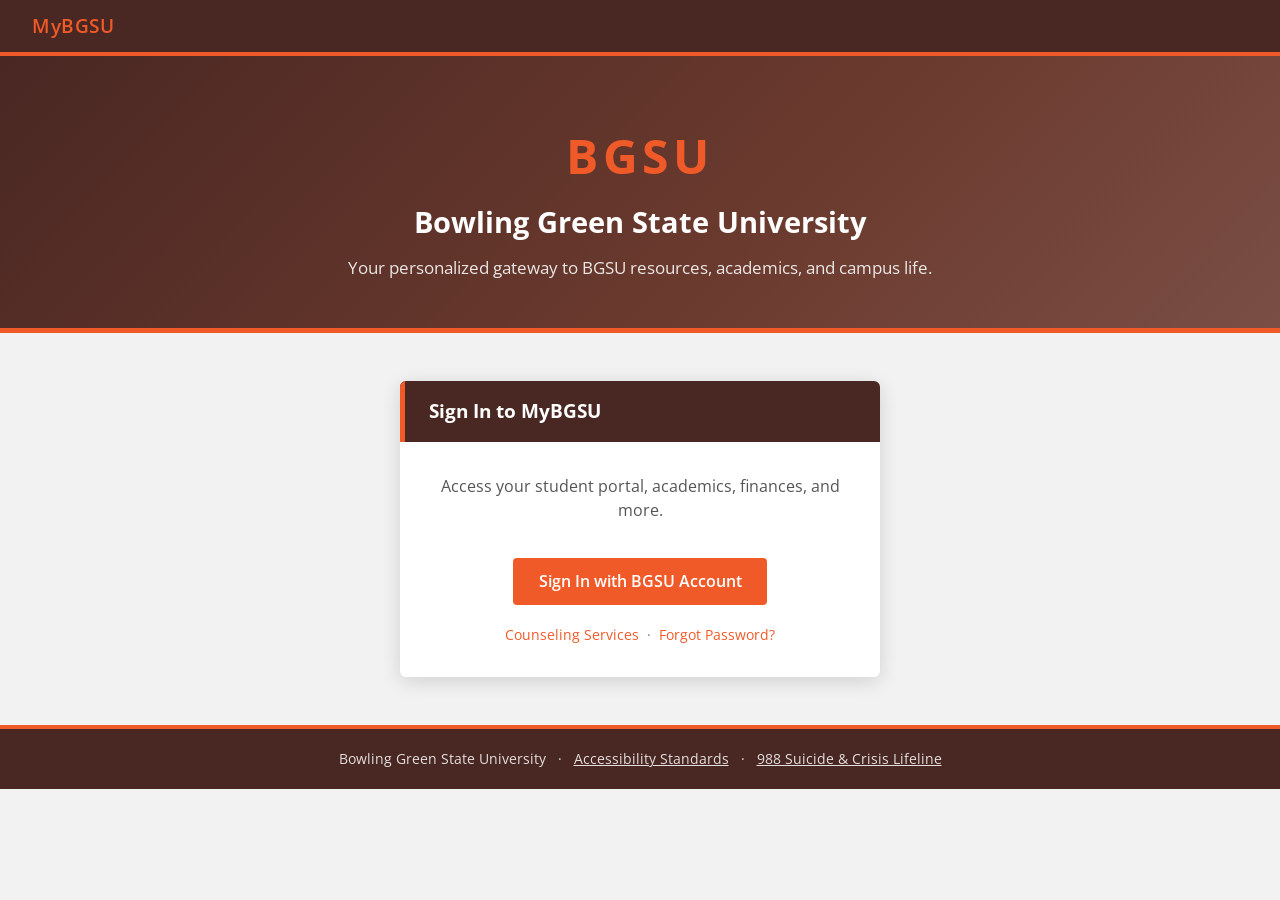
==== commit 0b0b4382: "sign in page changes" ====
--- a/index.html
+++ b/index.html
@@ -11,8 +11,6 @@
   <nav>
     <a href="index.html" class="nav-brand">MyBGSU</a>
     <span class="nav-spacer"></span>
-    <a href="index.html">Welcome</a>
-    <a href="https://login.bgsu.edu/">Sign In</a>
   </nav>
 
   <div class="hero">
@@ -50,67 +48,3 @@
 
 </body>
 </html>
-<<<<<<< HEAD
-=======
-=======
-  <meta name="viewport" content="width=device-width">
-  <title>BGSU</title>
-  <link href="CSS/universal.css" rel="stylesheet" type="text/css" />
-  <link rel="preconnect" href="https://fonts.googleapis.com">
-<link rel="preconnect" href="https://fonts.gstatic.com" crossorigin>
-<link href="https://fonts.googleapis.com/css2?family=Merriweather:ital,opsz,wght@0,18..144,300..900;1,18..144,300..900&display=swap" rel="stylesheet">
-</head>
-  <body>
-    <nav> <a href="index.html">MyBGSU</a> &nbsp; Welcome &nbsp; <a href="index.html">Welcome</a> &nbsp; <a href="https://login.bgsu.edu/">Sign In</a></nav>
-    <header><h1 class ="center"> Welcome to MyBGSU! </h1></header>
-    <main>
-
-     </main>
-  </body> 
- 
-  <form action="home.html" method="post">
-
-  <div class="center">
-    <b>Username</b>
-    </div>
-      <div class="center">
-
-  <!--- <p> <label for="uname"><b>Username</b></label></p>-->
-    <input type="text" placeholder="Enter Username" name="uname" required>
- <p></p>
-
-  </div>
-    <div class="center">
-  <b>Password</b> 
-    </div>
-
-    <div class="center">
- 
-     <input type="password" placeholder="Enter Password" name="psw" required></p>
-    </div>
-       <div class="center">
-
-    <button type="submit">Login</button>
- 
-   </div>
-   <div class="center">
-
-      <input type="checkbox" checked="checked" name="remember"> Remember me
-    </label>
-    </div>
-  </div>
-
-  <div class="center">
-  <!--<button type="button" class="cancelbtn">Cancel</button>-->
-    <span class="psw">Forgot <a href="#">password?</a></span>
-  </div>
-</form>
- <footer> 
-This website is in accordance with <a href="mailto:access@bgsu.edu"> accessibility standards</a>.
-<!--TODO: Add contrast toggle button--> 
- &nbsp <a href="mailto:access@bgsu.edu"> National Suicide Hotline</a>. 
-<!--TODO: add javascript feature to check if user signed in = showLinks == true--> 
-</footer> 
-</html>
->>>>>>> 0d40356255ddad8f1eb8b3346df3cec0c31c6dca
->>>>>>> 056ffd22a46737d61731825026b2bcac7e91a293
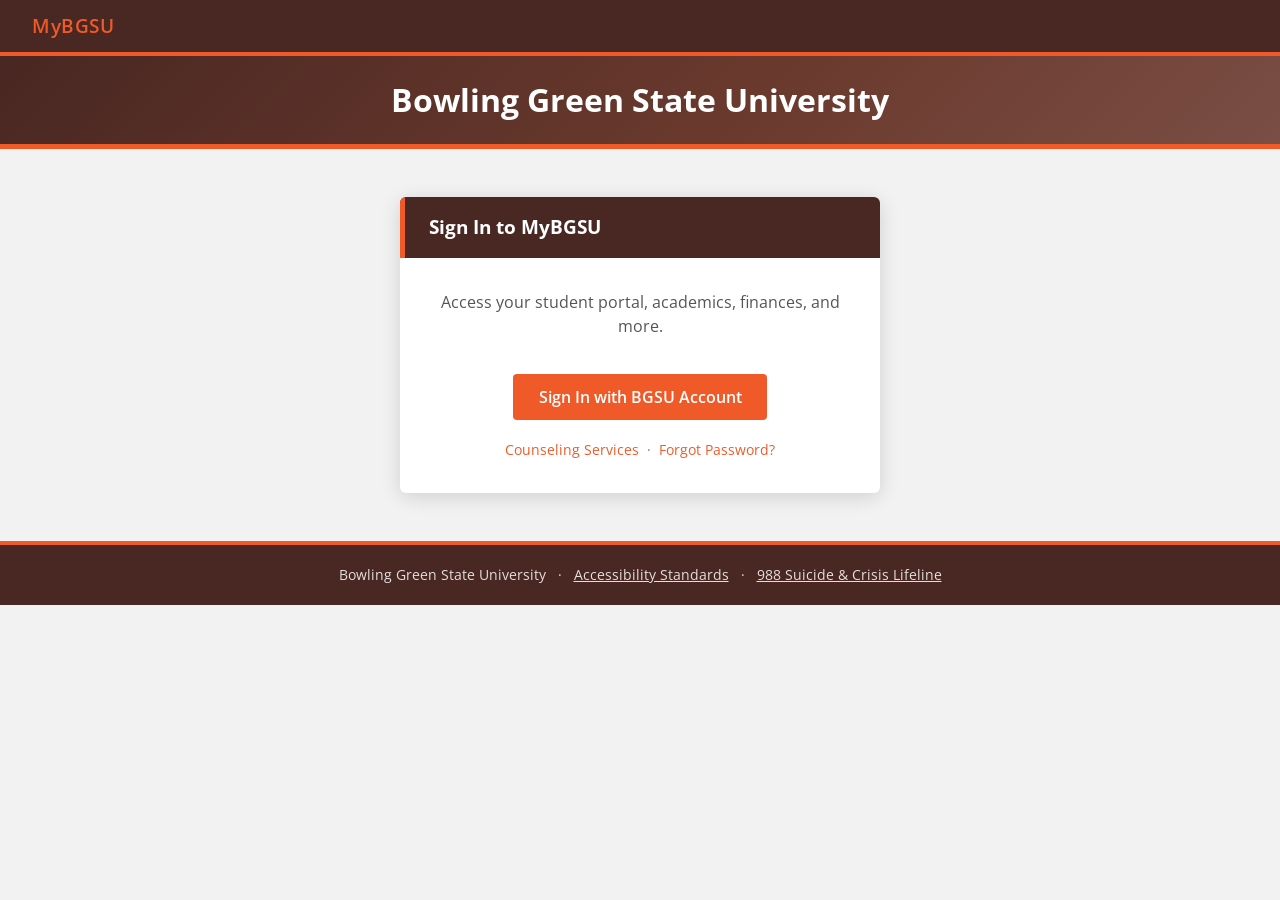
==== commit 12d4a047: "x" ====
--- a/index.html
+++ b/index.html
@@ -13,11 +13,9 @@
     <span class="nav-spacer"></span>
   </nav>
 
-  <div class="hero">
+  <div class="hero" style="padding: 1.25rem 2rem;">
     <div class="hero-content">
-      <div class="hero-logo">BGSU</div>
-      <h1>Bowling Green State University</h1>
-      <p>Your personalized gateway to BGSU resources, academics, and campus life.</p>
+      <h3 style="font-size: 2rem; font-weight: 700;">Bowling Green State University</h3>
     </div>
   </div>
 
